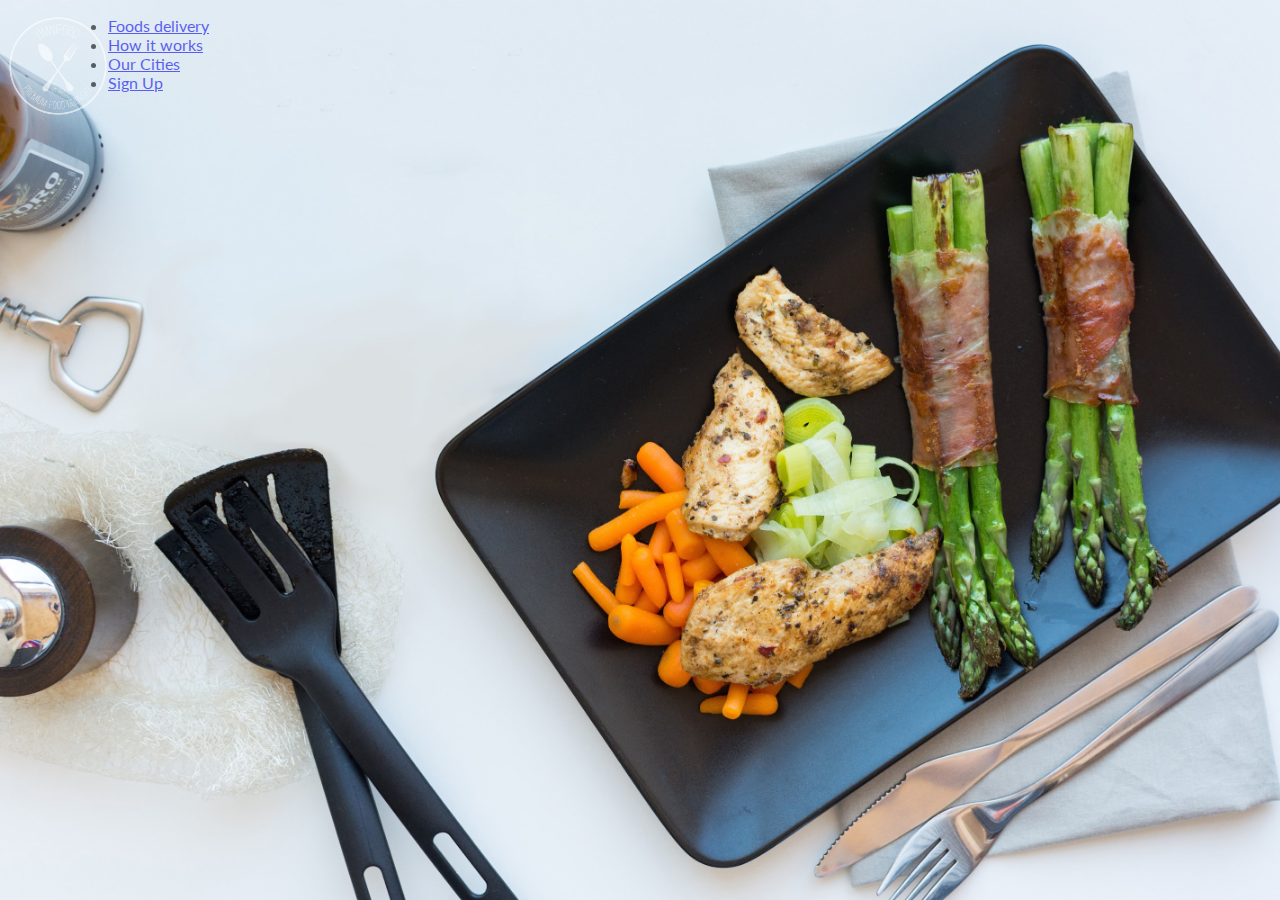
==== index.html @ 1c9cee90 "olé" ====
<!DOCTYPE HTML>

<html>
    
<head>
    <title>Omnifood</title>
    <meta charset="UTF-8">
    <meta name="description" content="Bienvenue sur le site Omnifood"/>
    <link rel="stylesheet" type="text/css" href="css/style.css"/>
    <link href="https://fonts.googleapis.com/css?family=Lato:100,100i,300,300i,400,400i,700,700i,900,900i" rel="stylesheet"> 
    
</head>

<body>
    <header>
            <img class="logo" src="css/images/logo-white.png" alt="Omnifood logo transparant" class="logo">
        <nav>
        <ul class="navigation_haute">
            <li><a href="#features">Foods delivery</a></li>
            <li><a href="#works">How it works</a></li>
            <li><a href="#cities">Our Cities</a></li>
            <li><a href="#plans">Sign Up</a></li>
        </ul>
        </nav>
    </header> 
    <main>
        <section>
            <div>

            </div>
            <div>

            </div>
        </section>
        <section></section>
        <section></section>
        <section></section>
        <section></section>
        <section></section>
        <section></section>      
    </main>    
 
    <footer>

    </footer>
    
</body>
</html>
---- css/style.css ----
body
{
    font-family: 'Lato', sans-serif;
    background-image: url("images/image_background.jpg");
    background-attachment: fixed;
    background-repeat: no-repeat;
    background-size: cover;
    opacity: 0.6;
}
.logo
{
height: 100px;
float: left;
}
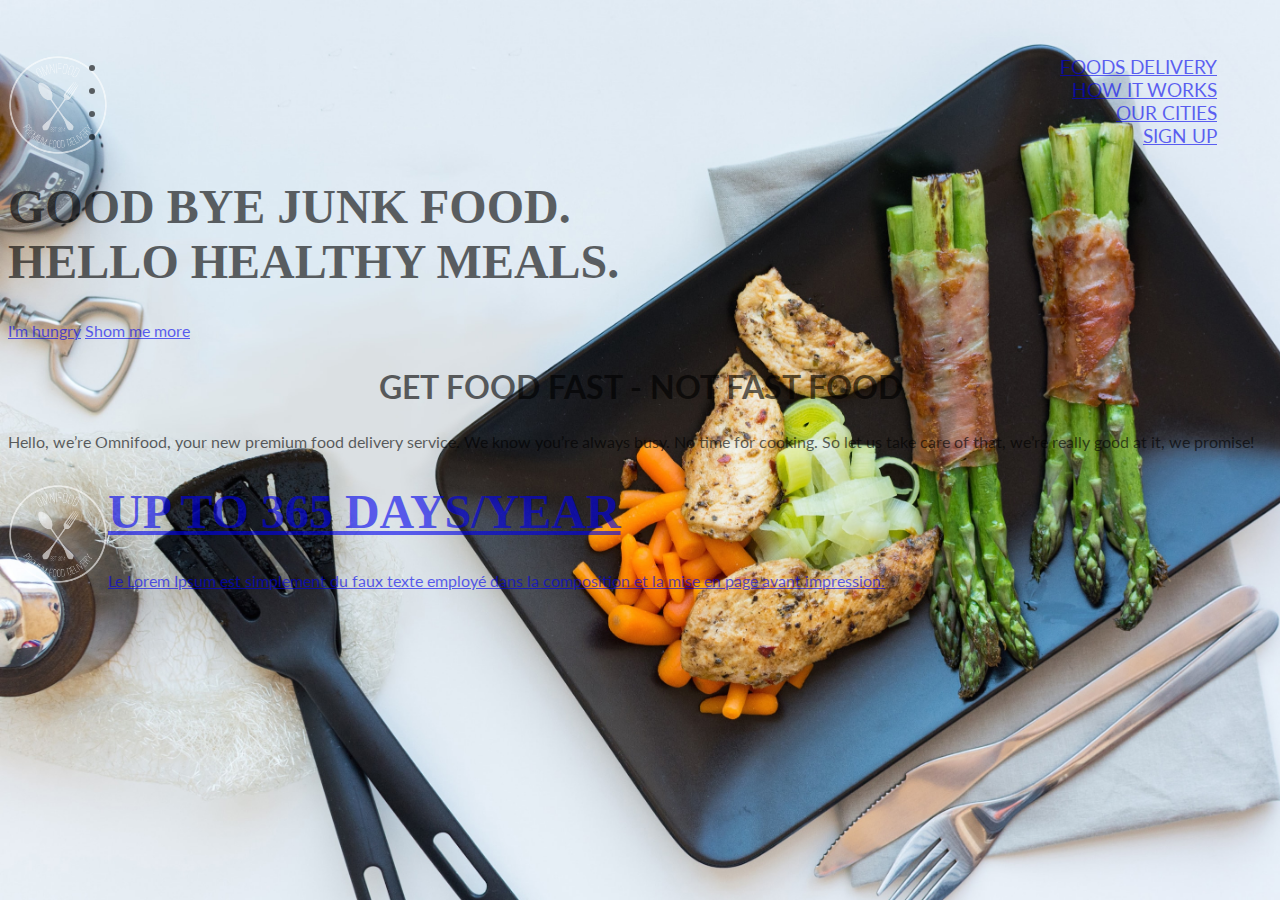
==== commit 4c7c70be: "à l'ouest" ====
--- a/index.html
+++ b/index.html
@@ -13,7 +13,7 @@
 
 <body>
     <header>
-            <img class="logo" src="css/images/logo-white.png" alt="Omnifood logo transparant" class="logo">
+            <img class="logo" src="css/images/logo-white.png" alt="Logo Omnifood" class="logo">
         <nav>
         <ul class="navigation_haute">
             <li><a href="#features">Foods delivery</a></li>
@@ -21,15 +21,30 @@
             <li><a href="#cities">Our Cities</a></li>
             <li><a href="#plans">Sign Up</a></li>
         </ul>
+        <div class="goodbye">
+            <h1>GOOD BYE JUNK FOOD.</br>HELLO HEALTHY MEALS.</h1>
+            <a href="#whatever" class="bouton_hungry">I'm hungry</a>
+            <a href="#whatever" class="bouton_more">Shom me more</a>
+        </div>
         </nav>
     </header> 
     <main>
         <section>
             <div>
-
+                <h2>GET FOOD FAST - NOT FAST FOOD</h2>
+                <p>Hello, we’re Omnifood, your new premium food delivery service. We know you’re always busy. No time for cooking. So let us take care of that, we’re really good at it, we promise! </p>
             </div>
-            <div>
-
+            <div class="quatre_carres">
+                <div class="carre1"></div>
+                    <a href="#"><img class="logo" src="css/images/logo-white.png" alt="carre1">
+                        <div class="text">
+                            <h1>Up to 365 Days/Year</h1>
+                            <p>Le Lorem Ipsum est simplement du faux texte employé dans la composition et la mise en page avant impression.</p>
+                        </div>
+                    </div>
+                <div class="carre2"></div>
+                <div class="carre3"></div>
+                <div class="carre4"></div>
             </div>
         </section>
         <section></section>
--- a/css/style.css
+++ b/css/style.css
@@ -7,8 +7,45 @@
     background-size: cover;
     opacity: 0.6;
 }
+
 .logo
 {
-height: 100px;
-float: left;
+    height: 100px;
+    float: left;
+}
+
+.navigation_haute
+{
+    text-align: right;
+    font-family: "Lato";
+    text-transform: uppercase;
+    font-size: 120%;
+    margin-top: 55px;
+    margin-right: 55px;
+    
+}
+}
+header ul{
+    display:inline-flex;
+    float:right;
+    justify-content: space-around;
+    flex-direction: row;
+    list-style-type: none;
+    text-transform:uppercase;
+    margin-top:55px;
+    color:white;
+    
+}
+h1
+{
+    font-family: "Lato 700";
+    font-size: 300%;
+    text-align: left;
+    text-transform: uppercase;
+}
+h2
+{
+    font-size: 200%;
+    text-align: center;
+    text-transform: uppercase;
 }